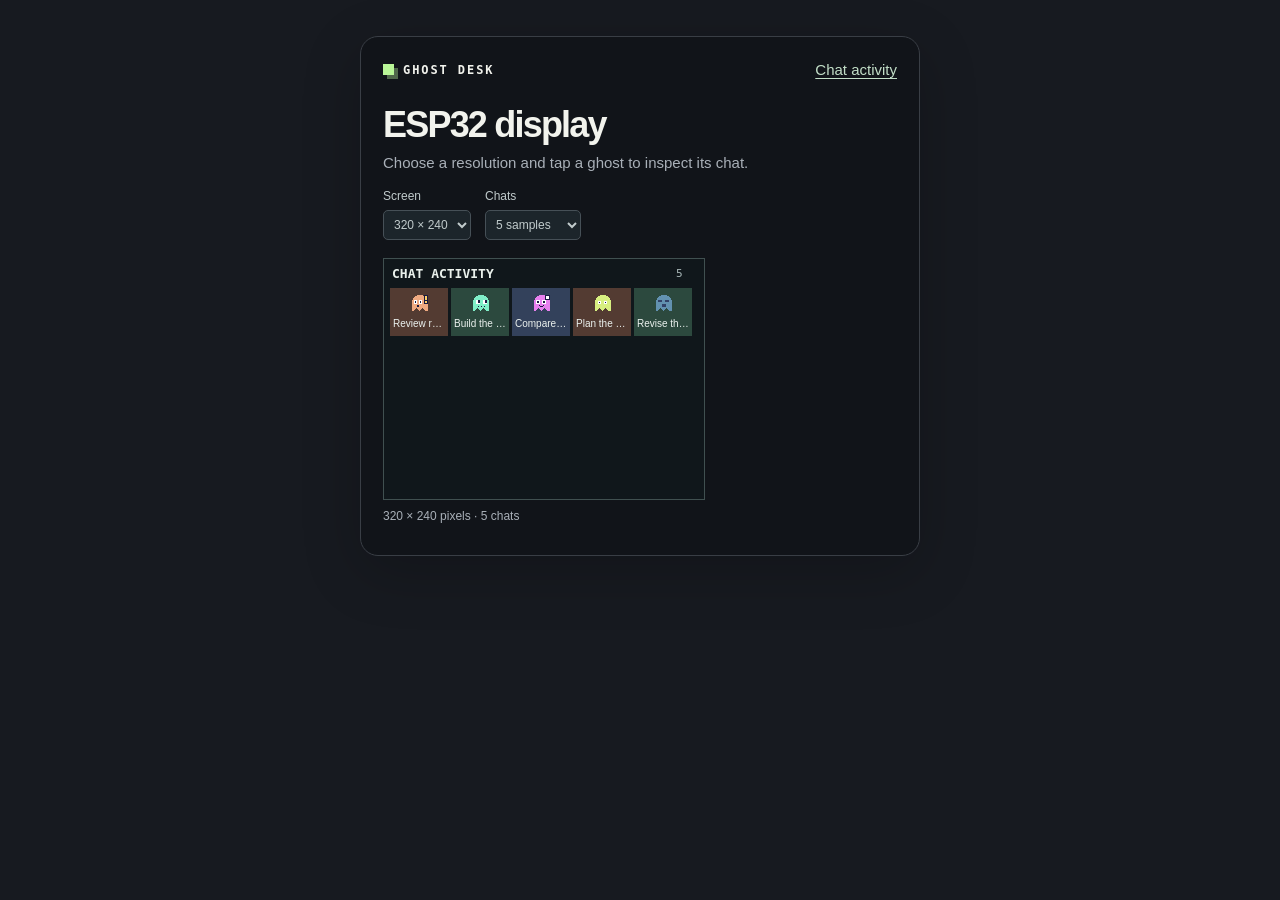
==== display.html @ 7c756976 "Track review and attention across the dock and pixel display" ====
<!doctype html>
<html lang="en"><head><meta charset="utf-8"><meta name="viewport" content="width=device-width,initial-scale=1"><title>ESP32 display · Ghost Desk</title><link rel="stylesheet" href="/panel.css"></head>
<body><main id="display"><header><div class="brand"><i></i> GHOST DESK</div><a href="/">Chat activity</a></header>
<section class="intro"><h1>ESP32 display</h1><p>Choose a resolution and tap a ghost to inspect its chat.</p></section>
<div class="display-controls"><label>Screen<select id="size"><option>320 × 240</option><option>240 × 240</option><option>480 × 320</option></select></label>
<label>Chats<select id="source"><option value="5">5 samples</option><option value="15">15 samples</option><option value="live">Live chats</option></select></label></div>
<div class="viewport"><div class="glass"><canvas id="screen" width="320" height="240" aria-label="Ghost display"></canvas><div id="targets"></div></div></div>
<p id="details" role="status"></p></main><script type="module" src="/display.js"></script></body></html>
---- panel.css ----
*{box-sizing:border-box} :root{color-scheme:dark;font:15px/1.45 'Inter','Segoe UI',sans-serif;background:#171a20;color:#f2f3ed}
body{margin:0;padding:clamp(12px,4vw,36px)}main{max-width:510px;margin:auto;background:#111419;border:1px solid #393e45;border-radius:18px;padding:22px;box-shadow:0 16px 60px #0003}header,.brand,nav,.row,.info{display:flex;align-items:center}header{justify-content:space-between}.brand{font:700 12px/1.2 'Consolas',monospace;letter-spacing:.16em;gap:9px}.brand i{display:block;width:11px;height:11px;background:#b9f697;box-shadow:4px 4px #50674b}button{font:inherit;color:inherit;cursor:pointer;border:1px solid #444a53;border-radius:8px;background:#22272e;padding:6px 11px}button:hover{background:#303741}button:focus-visible{outline:2px solid #b9f697;outline-offset:3px}.intro{margin:25px 0 15px}h1{font-size:clamp(26px,6vw,36px);letter-spacing:-.05em;line-height:1.05;margin:0}p{color:#a9b0b8;margin:8px 0}nav{gap:4px;margin-bottom:16px}nav button{background:transparent;border-color:transparent;font-size:13px}nav [aria-pressed=true]{background:#313b32;color:#d2fac0;border-color:#465543}
.row{width:100%;min-height:64px;border-radius:0;border:0;border-top:1px solid #343a3f;background:transparent;text-align:left;gap:13px;padding:12px 3px}.row:disabled{cursor:default}.row:disabled:hover{background:transparent}.copy{min-width:0;flex:1}strong{display:block;overflow:hidden;text-overflow:ellipsis;white-space:nowrap;font-weight:600}.info{gap:8px;color:#acb4bd;font-size:12px}.attention .state{color:#ffd993}.working .state{color:#b7d8ff}.finished .state{color:#b9edac}.icon{font-size:16px;color:#b8c1ca}.ghost{display:block;width:28px;height:28px;image-rendering:pixelated}.working .ghost{animation:bob .8s ease-in-out infinite alternate}.attention .ghost{animation:nudge 1.8s ease-in-out infinite}.unknown .ghost{filter:grayscale(.85);opacity:.65}.finished .ghost{opacity:.85}.stopped .ghost{opacity:.6}@keyframes bob{to{transform:translateY(-4px)}}@keyframes nudge{0%,55%,100%{transform:rotate(0)}68%{transform:rotate(-12deg)}83%{transform:rotate(12deg)}}@media(prefers-reduced-motion:reduce){*{animation:none!important}}footer,#notice{font-size:12px;color:#a0abb4}footer{margin-top:20px}#notice:empty{display:none}#notice{color:#ffe2a6}.placeholder{padding:16px 0}.pip body{padding:0}.pip main{border:0;border-radius:0}.pip #float{display:none}
.row{--provider-tint:#384248;padding-inline:6px;background:color-mix(in srgb,var(--provider-tint) 50%,transparent)}
.row:is([data-provider="Claude"],[data-provider="Claude Code"]){--provider-tint:#533b32}
.row:is([data-provider="Gemini"],[data-provider="Antigravity"]){--provider-tint:#33415b}
.row:is([data-provider="ChatGPT"],[data-provider="Codex"]){--provider-tint:#2c493e}
.row:enabled:is(:hover,:focus-visible){background:var(--provider-tint)}
.row:disabled:hover{background:color-mix(in srgb,var(--provider-tint) 50%,transparent)}
.ghost-tile{display:grid;place-items:center;flex:none;width:44px;height:42px;border-radius:7px;background:var(--provider-tint)}

a{color:#c2dec7;text-underline-offset:3px}nav a{margin-left:auto;font-size:12px}
.chat{display:grid;grid-template-columns:minmax(0,1fr) auto;position:relative;--provider-tint:#384248;background:color-mix(in srgb,var(--provider-tint) 50%,transparent)}
.chat:is([data-provider="Claude"],[data-provider="Claude Code"]){--provider-tint:#533b32}
.chat:is([data-provider="Gemini"],[data-provider="Antigravity"]){--provider-tint:#33415b}
.chat:is([data-provider="ChatGPT"],[data-provider="Codex"]){--provider-tint:#2c493e}
.chat .row,.chat .row:disabled:hover{background:transparent}.row .info{display:block;overflow:hidden;text-overflow:ellipsis;white-space:nowrap}
.chat-more{border:0;border-top:1px solid #343a3f;border-radius:0;background:transparent;color:#bcc7c5;padding:3px 7px}
.status{text-align:right;font-size:11px;flex:none;max-width:100px}.status small{display:block;color:#b2bfc2}
.actions{grid-column:1/-1;display:flex;justify-content:flex-end;gap:6px;padding:4px}.actions button,#fold{font-size:12px}
#fold{margin-top:6px}#display{max-width:560px}.display-controls{display:flex;gap:14px;margin:10px 0 18px}
.display-controls label{display:grid;gap:4px;font-size:12px;color:#c1cbcc}select{font:inherit;color:inherit;background:#1c252b;border:1px solid #465057;border-radius:5px;padding:6px}
.viewport{overflow:auto}.glass{width:max-content;position:relative;border:1px solid #405050}.glass canvas{display:block;image-rendering:pixelated}
#targets{position:absolute;inset:0}#targets button{position:absolute;background:transparent;border:0;border-radius:2px;padding:0}
#targets button:is(:hover,:focus-visible){outline:1px solid #ecf6d1;outline-offset:-2px}#details{font-size:12px}
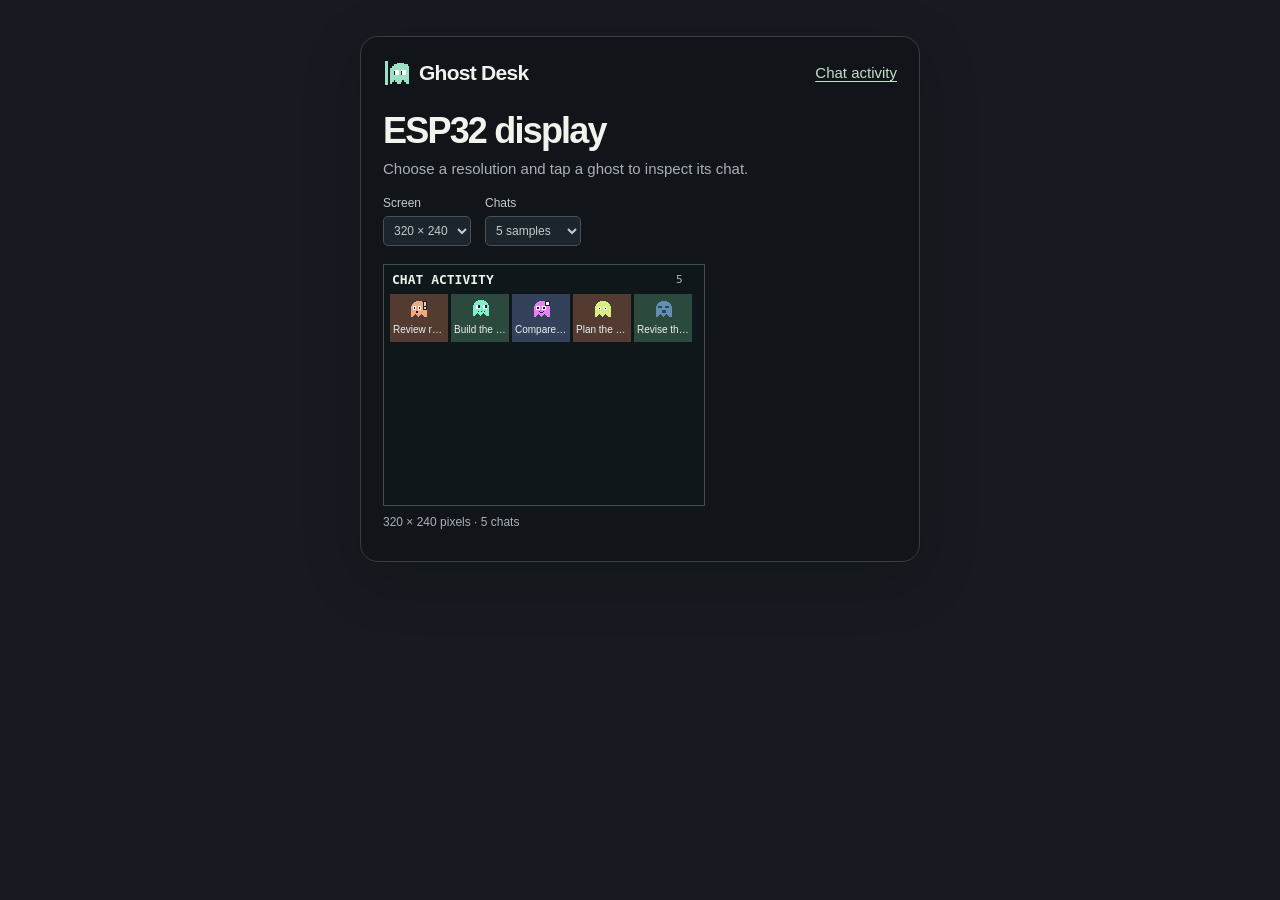
==== commit 015ec86e: "Give the edge dock, paired display and release artwork a shared identity" ====
--- a/display.html
+++ b/display.html
@@ -1,6 +1,6 @@
 <!doctype html>
-<html lang="en"><head><meta charset="utf-8"><meta name="viewport" content="width=device-width,initial-scale=1"><title>ESP32 display · Ghost Desk</title><link rel="stylesheet" href="/panel.css"></head>
-<body><main id="display"><header><div class="brand"><i></i> GHOST DESK</div><a href="/">Chat activity</a></header>
+<html lang="en"><head><meta charset="utf-8"><meta name="viewport" content="width=device-width,initial-scale=1"><title>ESP32 display · Ghost Desk</title><link rel="icon" href="/ghost-mark.png"><link rel="stylesheet" href="/panel.css"></head>
+<body><main id="display"><header><div class="brand"><img src="/ghost-mark.png" width="28" height="28" alt=""> Ghost Desk</div><a href="/">Chat activity</a></header>
 <section class="intro"><h1>ESP32 display</h1><p>Choose a resolution and tap a ghost to inspect its chat.</p></section>
 <div class="display-controls"><label>Screen<select id="size"><option>320 × 240</option><option>240 × 240</option><option>480 × 320</option></select></label>
 <label>Chats<select id="source"><option value="5">5 samples</option><option value="15">15 samples</option><option value="live">Live chats</option></select></label></div>
--- a/panel.css
+++ b/panel.css
@@ -1,5 +1,5 @@
 *{box-sizing:border-box} :root{color-scheme:dark;font:15px/1.45 'Inter','Segoe UI',sans-serif;background:#171a20;color:#f2f3ed}
-body{margin:0;padding:clamp(12px,4vw,36px)}main{max-width:510px;margin:auto;background:#111419;border:1px solid #393e45;border-radius:18px;padding:22px;box-shadow:0 16px 60px #0003}header,.brand,nav,.row,.info{display:flex;align-items:center}header{justify-content:space-between}.brand{font:700 12px/1.2 'Consolas',monospace;letter-spacing:.16em;gap:9px}.brand i{display:block;width:11px;height:11px;background:#b9f697;box-shadow:4px 4px #50674b}button{font:inherit;color:inherit;cursor:pointer;border:1px solid #444a53;border-radius:8px;background:#22272e;padding:6px 11px}button:hover{background:#303741}button:focus-visible{outline:2px solid #b9f697;outline-offset:3px}.intro{margin:25px 0 15px}h1{font-size:clamp(26px,6vw,36px);letter-spacing:-.05em;line-height:1.05;margin:0}p{color:#a9b0b8;margin:8px 0}nav{gap:4px;margin-bottom:16px}nav button{background:transparent;border-color:transparent;font-size:13px}nav [aria-pressed=true]{background:#313b32;color:#d2fac0;border-color:#465543}
+body{margin:0;padding:clamp(12px,4vw,36px)}main{max-width:510px;margin:auto;background:#111419;border:1px solid #393e45;border-radius:18px;padding:22px;box-shadow:0 16px 60px #0003}header,.brand,nav,.row,.info{display:flex;align-items:center}header{justify-content:space-between}.brand{font:600 21px/1.15 Bahnschrift,'Segoe UI',sans-serif;letter-spacing:-.035em;gap:8px}.brand img{image-rendering:pixelated}button{font:inherit;color:inherit;cursor:pointer;border:1px solid #444a53;border-radius:8px;background:#22272e;padding:6px 11px}button:hover{background:#303741}button:focus-visible{outline:2px solid #b9f697;outline-offset:3px}.intro{margin:25px 0 15px}h1{font-size:clamp(26px,6vw,36px);letter-spacing:-.05em;line-height:1.05;margin:0}p{color:#a9b0b8;margin:8px 0}nav{gap:4px;margin-bottom:16px}nav button{background:transparent;border-color:transparent;font-size:13px}nav [aria-pressed=true]{background:#313b32;color:#d2fac0;border-color:#465543}
 .row{width:100%;min-height:64px;border-radius:0;border:0;border-top:1px solid #343a3f;background:transparent;text-align:left;gap:13px;padding:12px 3px}.row:disabled{cursor:default}.row:disabled:hover{background:transparent}.copy{min-width:0;flex:1}strong{display:block;overflow:hidden;text-overflow:ellipsis;white-space:nowrap;font-weight:600}.info{gap:8px;color:#acb4bd;font-size:12px}.attention .state{color:#ffd993}.working .state{color:#b7d8ff}.finished .state{color:#b9edac}.icon{font-size:16px;color:#b8c1ca}.ghost{display:block;width:28px;height:28px;image-rendering:pixelated}.working .ghost{animation:bob .8s ease-in-out infinite alternate}.attention .ghost{animation:nudge 1.8s ease-in-out infinite}.unknown .ghost{filter:grayscale(.85);opacity:.65}.finished .ghost{opacity:.85}.stopped .ghost{opacity:.6}@keyframes bob{to{transform:translateY(-4px)}}@keyframes nudge{0%,55%,100%{transform:rotate(0)}68%{transform:rotate(-12deg)}83%{transform:rotate(12deg)}}@media(prefers-reduced-motion:reduce){*{animation:none!important}}footer,#notice{font-size:12px;color:#a0abb4}footer{margin-top:20px}#notice:empty{display:none}#notice{color:#ffe2a6}.placeholder{padding:16px 0}.pip body{padding:0}.pip main{border:0;border-radius:0}.pip #float{display:none}
 .row{--provider-tint:#384248;padding-inline:6px;background:color-mix(in srgb,var(--provider-tint) 50%,transparent)}
 .row:is([data-provider="Claude"],[data-provider="Claude Code"]){--provider-tint:#533b32}
@@ -10,13 +10,13 @@
 .ghost-tile{display:grid;place-items:center;flex:none;width:44px;height:42px;border-radius:7px;background:var(--provider-tint)}
 
 a{color:#c2dec7;text-underline-offset:3px}nav a{margin-left:auto;font-size:12px}
-.chat{display:grid;grid-template-columns:minmax(0,1fr) auto;position:relative;--provider-tint:#384248;background:color-mix(in srgb,var(--provider-tint) 50%,transparent)}
+.chat{display:grid;grid-template-columns:minmax(0,1fr) auto;position:relative;--provider-tint:#384248;background:color-mix(in srgb,var(--provider-tint) 24%,transparent)}
 .chat:is([data-provider="Claude"],[data-provider="Claude Code"]){--provider-tint:#533b32}
 .chat:is([data-provider="Gemini"],[data-provider="Antigravity"]){--provider-tint:#33415b}
 .chat:is([data-provider="ChatGPT"],[data-provider="Codex"]){--provider-tint:#2c493e}
 .chat .row,.chat .row:disabled:hover{background:transparent}.row .info{display:block;overflow:hidden;text-overflow:ellipsis;white-space:nowrap}
 .chat-more{border:0;border-top:1px solid #343a3f;border-radius:0;background:transparent;color:#bcc7c5;padding:3px 7px}
-.status{text-align:right;font-size:11px;flex:none;max-width:100px}.status small{display:block;color:#b2bfc2}
+.status{text-align:right;font-size:11px;flex:none;width:92px;max-width:26%}.status small{display:block;color:#b2bfc2}
 .actions{grid-column:1/-1;display:flex;justify-content:flex-end;gap:6px;padding:4px}.actions button,#fold{font-size:12px}
 #fold{margin-top:6px}#display{max-width:560px}.display-controls{display:flex;gap:14px;margin:10px 0 18px}
 .display-controls label{display:grid;gap:4px;font-size:12px;color:#c1cbcc}select{font:inherit;color:inherit;background:#1c252b;border:1px solid #465057;border-radius:5px;padding:6px}
